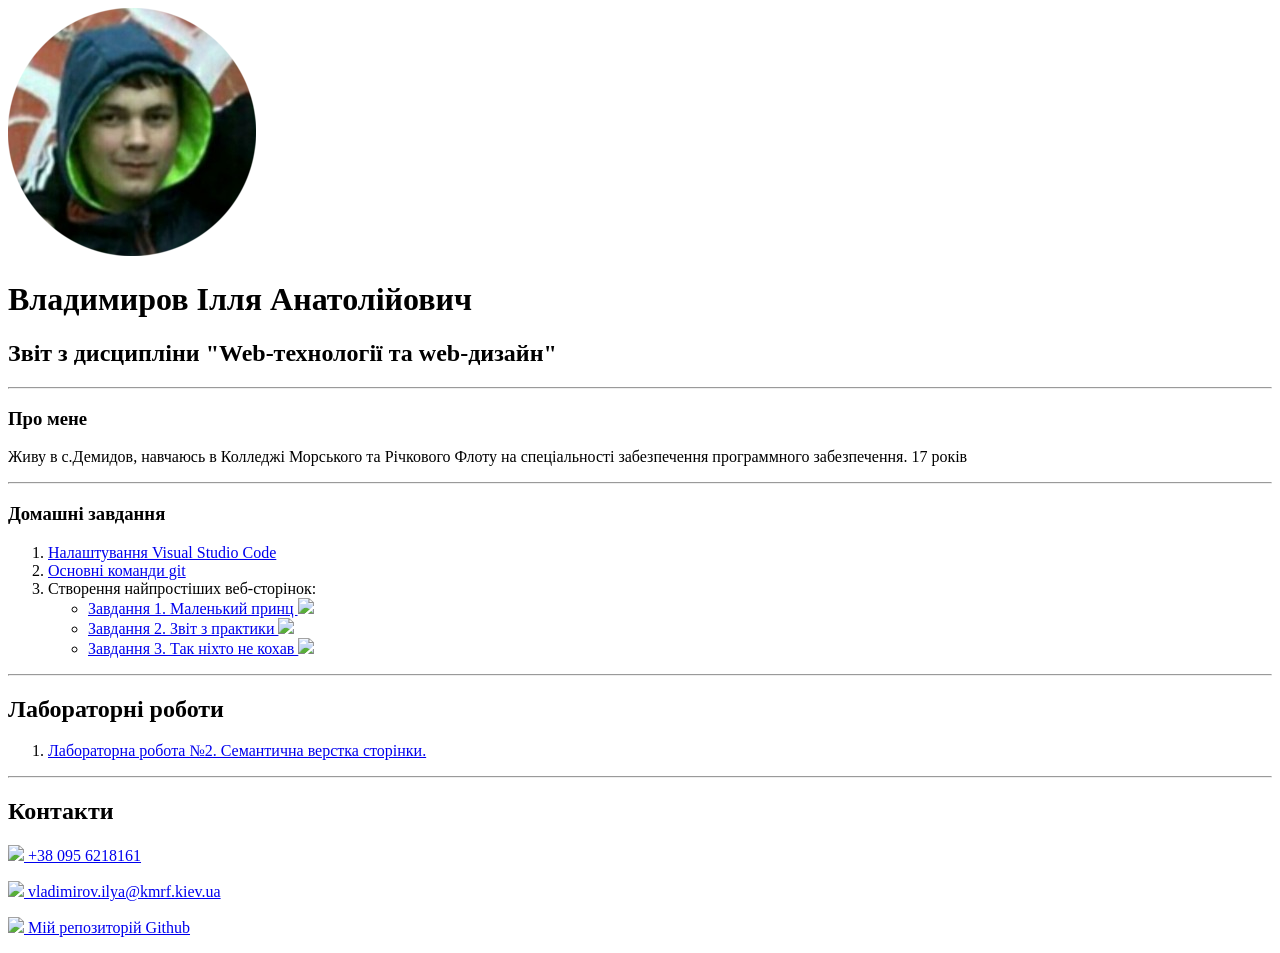
==== index.html @ 62d81837 "Fix" ====
<!DOCTYPE html>
<html lang="en">
<head>
    <meta charset="UTF-8">
    <meta http-equiv="X-UA-Compatible" content="IE=edge">
    <meta name="viewport" content="width=device-width, initial-scale=1.0">
    <title>Document</title>
</head>
<body>
    <img src="img/i am2.png" alt="My photo">
    <h1> <b> Владимиров Ілля Анатолійович </b> </h1>
    <h2> <b> Звіт з дисципліни "Web-технології та web-дизайн" </b> </h2>
    <hr> </hr>
    <h3> <b> Про мене </b> </h2>
    <p> Живу в с.Демидов, навчаюсь в Колледжі Морського та Річкового Флоту на спеціальності забезпечення программного забезпечення.
        17 років </p>
    <hr> </hr>
    <h3> <b> Домашні завдання </b> </h2>
    <p>
        <ol>
            <li> <a href = "https://docs.google.com/drawings/d/1eX4EgE5LNxsKS88erjaPKNdVql2ifB4WB1-kSOL_ri4/edit"> 
                Налаштування Visual Studio Code </a> 
                  </li>
            <li> <a href = "https://classroom.google.com/u/1/c/MzgyNTIxMTc3Mjk4/a/MzgyNTIxMTc3MzEx/details?hl=ru">
                Основні команди git </a>
                  </li>
            <li> Створення найпростіших веб-сторінок:
                <ul>
                    <li><a href = "01/task1.html">Завдання 1. Маленький принц </a>
                        <a href = "https://github.com/Vladimirovilya/web-lessons2/blob/main/01/task1.html"> 
                            <img src="https://github.com/Vladimirovilya/web-lessons2/blob/main/01/task1.html"/> </a> </li>
                    <li><a href = "01/task2.html">Завдання 2. Звіт з практики </a> 
                        <a href = "https://github.com/Vladimirovilya/web-lessons2/tree/main/01"> 
                            <img src="https://github.com/Vladimirovilya/web-lessons2/blob/main/01/task2.html"/> </a> </li>
                    <li><a href = "01/task3.html">Завдання 3. Так ніхто не кохав </a> 
                        <a href = "https://github.com/Vladimirovilya/web-lessons2/tree/main/01"> 
                            <img src="https://github.com/Vladimirovilya/web-lessons2/blob/main/01/task3.html"/> </a> </li>
                </ul> </li>
        </ol>   
    </p>
    <hr> </hr>
    <h2> <b> Лабораторні роботи </b> </h2>
    <p>
        <ol>
            <li>
         <a href = "https://github.com/Vladimirovilya/web-lessons2/blob/main/02/index.html"> 
            Лабораторна робота №2. Семантична верстка сторінки. </a> 
            </li>
         </ol>
    </p>
    <hr> </hr>
    <h2> <b> Контакти </b> </h2>
    <p> <a href = "tel:+380956218161"> 
        <img src="https://img.icons8.com/ios-glyphs/30/000000/phone--v1.png"/>
        <a href = "tel:+380956218161"> +38 095 6218161 </a>
      </p>
    <p>
        <a href = "mailto:vladimirov.ilya@kmrf.kiev.ua"> 
            <img src="https://mail.google.com/mail/u/1/#inbox"/>
        <a href = "mailto:vladimirov.ilya@kmrf.kiev.ua"> vladimirov.ilya@kmrf.kiev.ua </a> </p>
    <p>
        <a href = "https://github.com/Vladimirovilya/web-lessons/commit/2ea88d65dfe230c857233be691b01b12285af121"> 
            <img src="https://github.com/Vladimirovilya/web-lessons"/>
        <a href = "https://github.com/Vladimirovilya/web-lessons/commit/2ea88d65dfe230c857233be691b01b12285af121"> Мій репозиторій Github </a> </p>
</body>
</html>
<a href="">
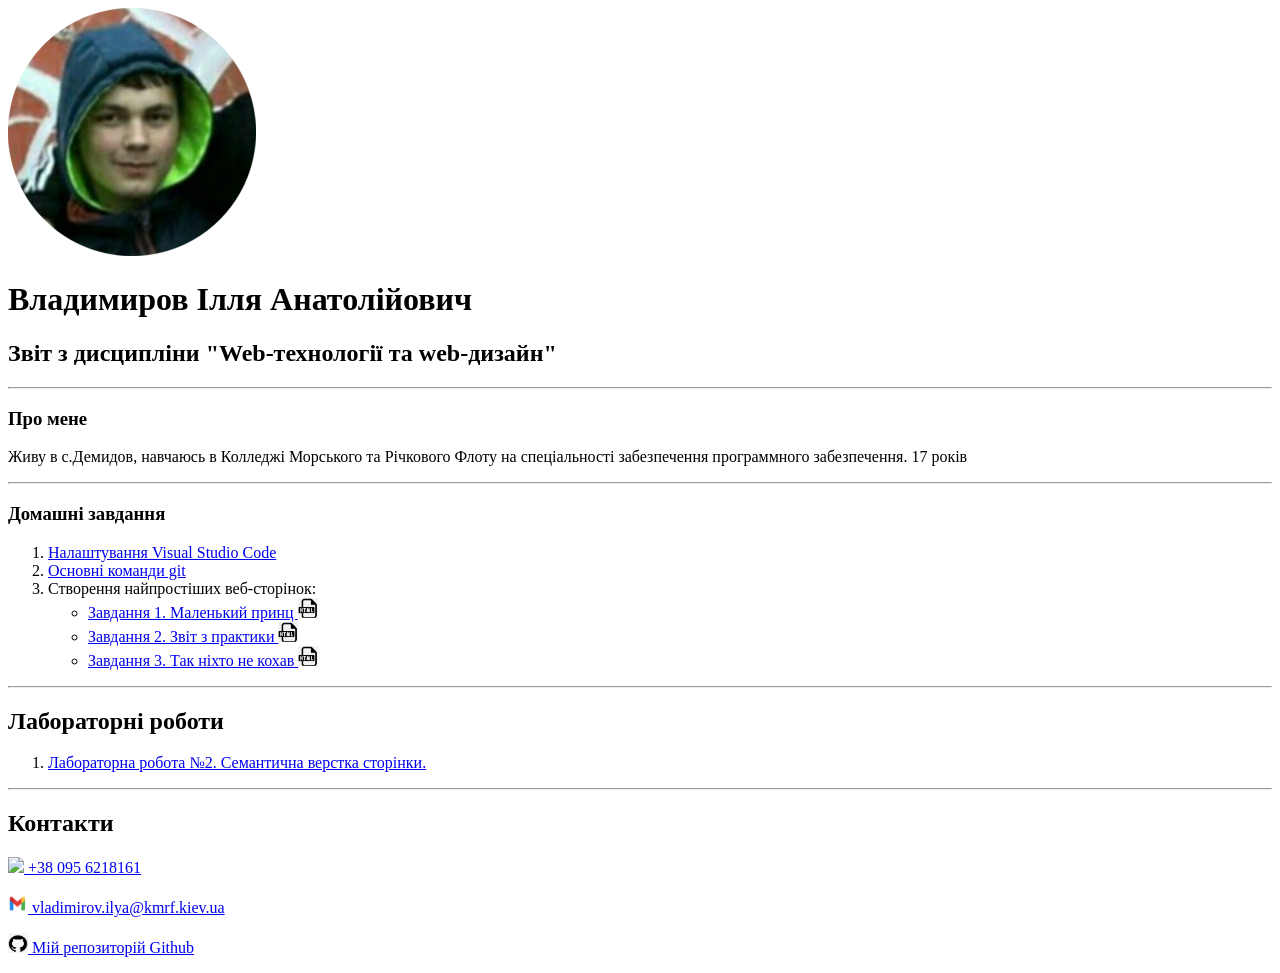
==== commit 33365022: "Fix" ====
--- a/index.html
+++ b/index.html
@@ -26,15 +26,9 @@
                   </li>
             <li> Створення найпростіших веб-сторінок:
                 <ul>
-                    <li><a href = "01/task1.html">Завдання 1. Маленький принц </a>
-                        <a href = "https://github.com/Vladimirovilya/web-lessons2/blob/main/01/task1.html"> 
-                            <img src="https://github.com/Vladimirovilya/web-lessons2/blob/main/01/task1.html"/> </a> </li>
-                    <li><a href = "01/task2.html">Завдання 2. Звіт з практики </a> 
-                        <a href = "https://github.com/Vladimirovilya/web-lessons2/tree/main/01"> 
-                            <img src="https://github.com/Vladimirovilya/web-lessons2/blob/main/01/task2.html"/> </a> </li>
-                    <li><a href = "01/task3.html">Завдання 3. Так ніхто не кохав </a> 
-                        <a href = "https://github.com/Vladimirovilya/web-lessons2/tree/main/01"> 
-                            <img src="https://github.com/Vladimirovilya/web-lessons2/blob/main/01/task3.html"/> </a> </li>
+                    <li><a href = "01/task1.html">Завдання 1. Маленький принц <a href="https://github.com/TopTyns/web-lessons/blob/main/01/task1.html%22%3E"><img src="img/Logo.jpg" width="20" height="20" ></a></li> 
+                    <li><a href = "01/task2.html">Завдання 2. Звіт з практики <a href="https://github.com/TopTyns/web-lessons/blob/main/01/task2.html%22%3E"><img src="img/Logo.jpg" width="20" height="20"></a></li>
+                    <li><a href = "01/task3.html">Завдання 3. Так ніхто не кохав <a href="https://github.com/TopTyns/web-lessons/blob/main/01/task3.html%22%3E"><img src="img/Logo.jpg" width="20" height="20"> </a></li>
                 </ul> </li>
         </ol>   
     </p>
@@ -56,12 +50,9 @@
       </p>
     <p>
         <a href = "mailto:vladimirov.ilya@kmrf.kiev.ua"> 
-            <img src="https://mail.google.com/mail/u/1/#inbox"/>
-        <a href = "mailto:vladimirov.ilya@kmrf.kiev.ua"> vladimirov.ilya@kmrf.kiev.ua </a> </p>
+            <img src="img/Poshta.jpg" width="20" height="20"><a href = "mailto:vladimirov.ilya@kmrf.kiev.ua"> vladimirov.ilya@kmrf.kiev.ua </a> </p>
     <p>
         <a href = "https://github.com/Vladimirovilya/web-lessons/commit/2ea88d65dfe230c857233be691b01b12285af121"> 
-            <img src="https://github.com/Vladimirovilya/web-lessons"/>
-        <a href = "https://github.com/Vladimirovilya/web-lessons/commit/2ea88d65dfe230c857233be691b01b12285af121"> Мій репозиторій Github </a> </p>
+            <img src="img/logogit.jpg" width="20" height="20"> <a href = "https://github.com/Vladimirovilya/web-lessons/commit/2ea88d65dfe230c857233be691b01b12285af121"> Мій репозиторій Github </a>
 </body>
 </html>
-<a href="">
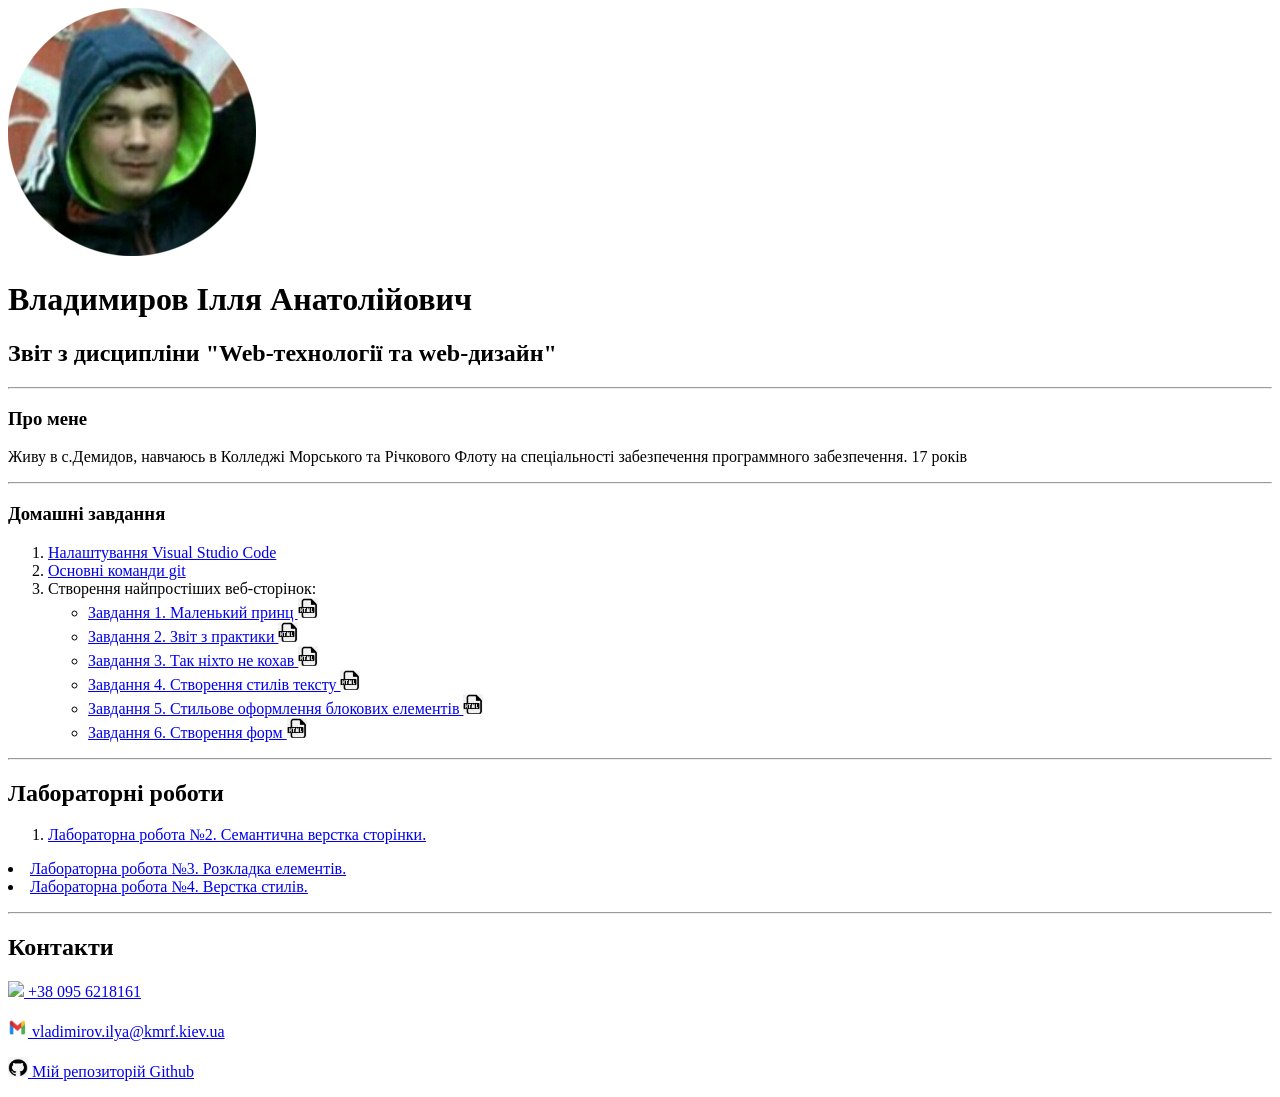
==== commit ae25e5ff: "fix" ====
--- a/index.html
+++ b/index.html
@@ -29,6 +29,16 @@
                     <li><a href = "01/task1.html">Завдання 1. Маленький принц <a href="https://github.com/TopTyns/web-lessons/blob/main/01/task1.html%22%3E"><img src="img/Logo.jpg" width="20" height="20" ></a></li> 
                     <li><a href = "01/task2.html">Завдання 2. Звіт з практики <a href="https://github.com/TopTyns/web-lessons/blob/main/01/task2.html%22%3E"><img src="img/Logo.jpg" width="20" height="20"></a></li>
                     <li><a href = "01/task3.html">Завдання 3. Так ніхто не кохав <a href="https://github.com/TopTyns/web-lessons/blob/main/01/task3.html%22%3E"><img src="img/Logo.jpg" width="20" height="20"> </a></li>
+                    <li><a href = "02/index.html">Завдання 4. Створення стилів тексту <a href="https://github.com/Vladimirovilya/web-lessons2/blob/main/03/index.html"><img src="img/Logo.jpg" width="20" height="20"> </a></li>
+                    <li><a href = "02/index.html">Завдання 5. Стильове оформлення блокових елементів   <a href="https://github.com/Vladimirovilya/web-lessons2/tree/main/04"><img src="img/Logo.jpg" width="20" height="20"> </a></li>
+                    <li><a href = "01/task2.html">Завдання 6. Створення форм  <a href="https://github.com/Vladimirovilya/web-lessons2/tree/main/06"><img src="img/Logo.jpg" width="20" height="20"></a></li>
+
+
+
+
+
+
+
                 </ul> </li>
         </ol>   
     </p>
@@ -36,11 +46,20 @@
     <h2> <b> Лабораторні роботи </b> </h2>
     <p>
         <ol>
+            
             <li>
-         <a href = "https://github.com/Vladimirovilya/web-lessons2/blob/main/02/index.html"> 
-            Лабораторна робота №2. Семантична верстка сторінки. </a> 
-            </li>
+                <a href = "https://github.com/Vladimirovilya/web-lessons2/blob/main/02/index.html"> 
+                   Лабораторна робота №2. Семантична верстка сторінки. </a> 
+                   </li>
          </ol>
+         <li>
+            <a href = "https://github.com/Vladimirovilya/web-lessons2/tree/main/05"> 
+               Лабораторна робота №3. Розкладка елементів. </a> 
+               </li>
+               <li>
+                <a href = "https://github.com/Vladimirovilya/web-lessons2/tree/main/07"> 
+                   Лабораторна робота №4. Верстка стилів. </a> 
+                   </li>
     </p>
     <hr> </hr>
     <h2> <b> Контакти </b> </h2>
@@ -52,7 +71,7 @@
         <a href = "mailto:vladimirov.ilya@kmrf.kiev.ua"> 
             <img src="img/Poshta.jpg" width="20" height="20"><a href = "mailto:vladimirov.ilya@kmrf.kiev.ua"> vladimirov.ilya@kmrf.kiev.ua </a> </p>
     <p>
-        <a href = "https://github.com/Vladimirovilya/web-lessons/commit/2ea88d65dfe230c857233be691b01b12285af121"> 
-            <img src="img/logogit.jpg" width="20" height="20"> <a href = "https://github.com/Vladimirovilya/web-lessons/commit/2ea88d65dfe230c857233be691b01b12285af121"> Мій репозиторій Github </a>
+        <a href = "https://github.com/Vladimirovilya/web-lessons2"> 
+            <img src="img/logogit.jpg" width="20" height="20"> <a href = "https://github.com/Vladimirovilya/web-lessons2"> Мій репозиторій Github </a>
 </body>
 </html>
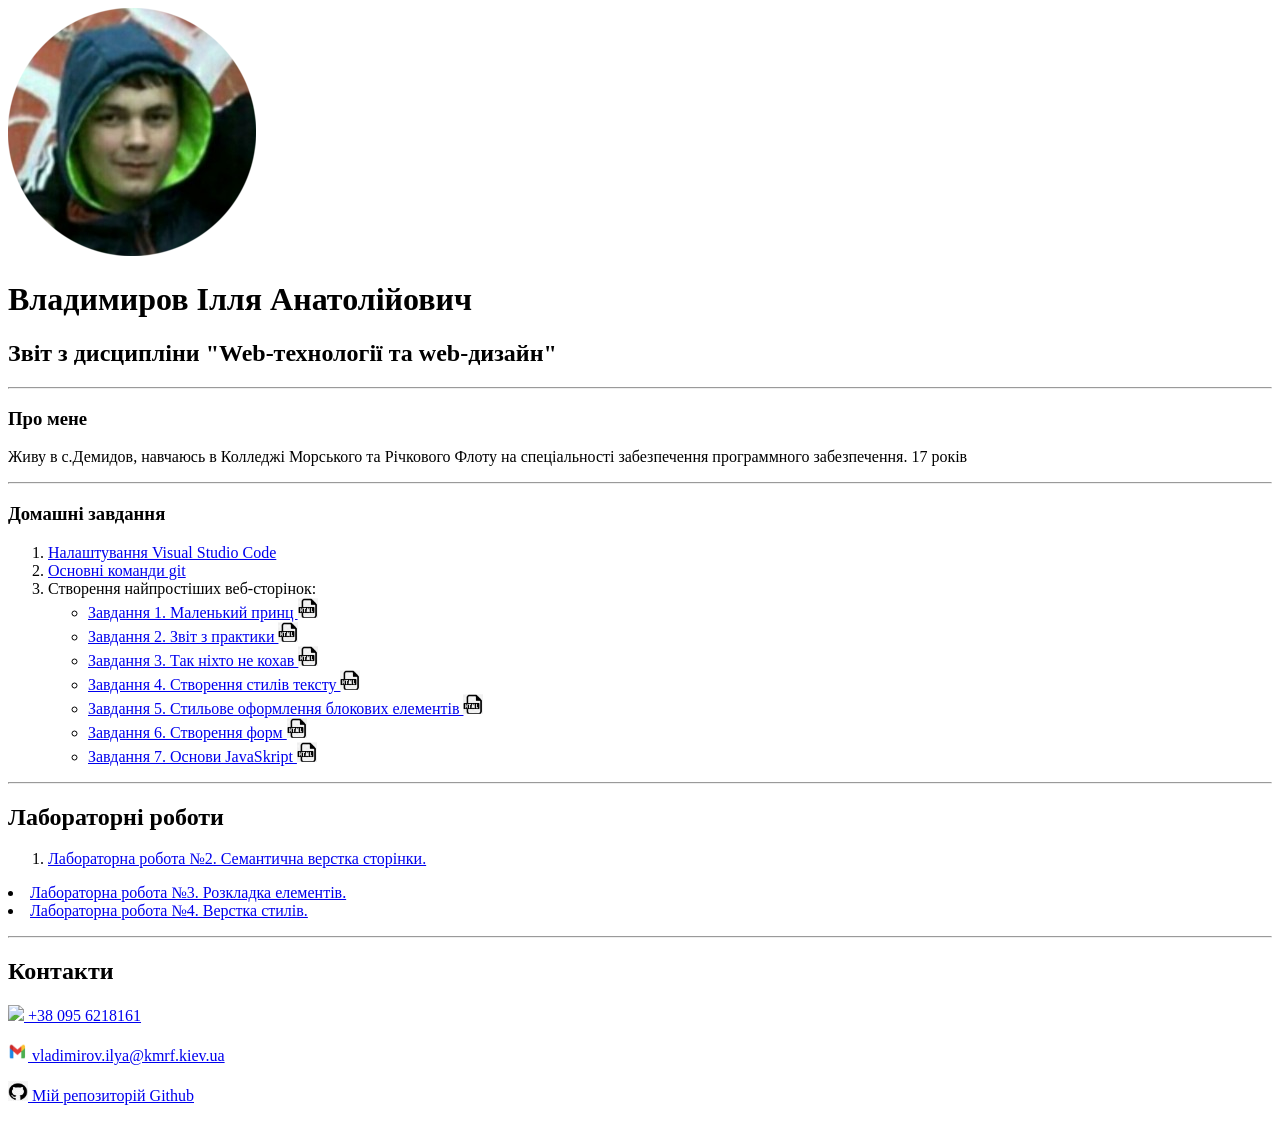
==== commit 870b8f70: "fix" ====
--- a/index.html
+++ b/index.html
@@ -32,6 +32,8 @@
                     <li><a href = "02/index.html">Завдання 4. Створення стилів тексту <a href="https://github.com/Vladimirovilya/web-lessons2/blob/main/03/index.html"><img src="img/Logo.jpg" width="20" height="20"> </a></li>
                     <li><a href = "02/index.html">Завдання 5. Стильове оформлення блокових елементів   <a href="https://github.com/Vladimirovilya/web-lessons2/tree/main/04"><img src="img/Logo.jpg" width="20" height="20"> </a></li>
                     <li><a href = "01/task2.html">Завдання 6. Створення форм  <a href="https://github.com/Vladimirovilya/web-lessons2/tree/main/06"><img src="img/Logo.jpg" width="20" height="20"></a></li>
+                    <li><a href = "01/task2.html">Завдання 7. Основи JavaSkript  <a href="https://github.com/Vladimirovilya/web-lessons2/tree/main/08"><img src="img/Logo.jpg" width="20" height="20"></a></li>
+
 
 
 
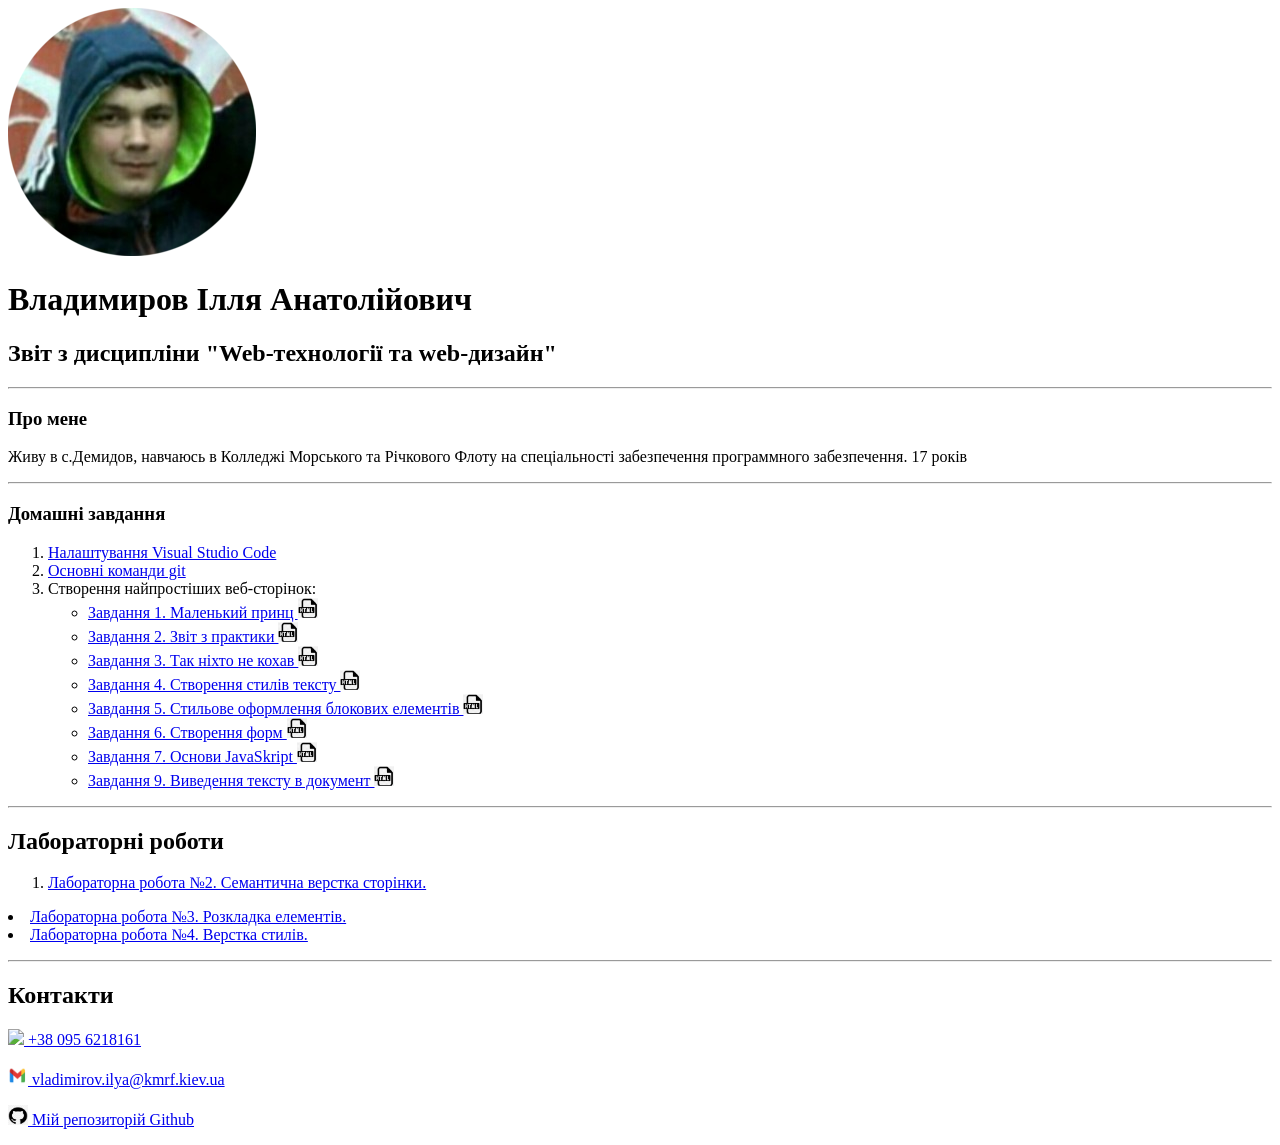
==== commit fec9310f: "fix" ====
--- a/index.html
+++ b/index.html
@@ -33,6 +33,7 @@
                     <li><a href = "02/index.html">Завдання 5. Стильове оформлення блокових елементів   <a href="https://github.com/Vladimirovilya/web-lessons2/tree/main/04"><img src="img/Logo.jpg" width="20" height="20"> </a></li>
                     <li><a href = "01/task2.html">Завдання 6. Створення форм  <a href="https://github.com/Vladimirovilya/web-lessons2/tree/main/06"><img src="img/Logo.jpg" width="20" height="20"></a></li>
                     <li><a href = "01/task2.html">Завдання 7. Основи JavaSkript  <a href="https://github.com/Vladimirovilya/web-lessons2/tree/main/08"><img src="img/Logo.jpg" width="20" height="20"></a></li>
+                    <li><a href = "01/task2.html">Завдання 9. Виведення тексту в документ  <a href="https://github.com/Vladimirovilya/web-lessons2/tree/main/Tekst_Documents"><img src="img/Logo.jpg" width="20" height="20"></a></li>
 
 
 
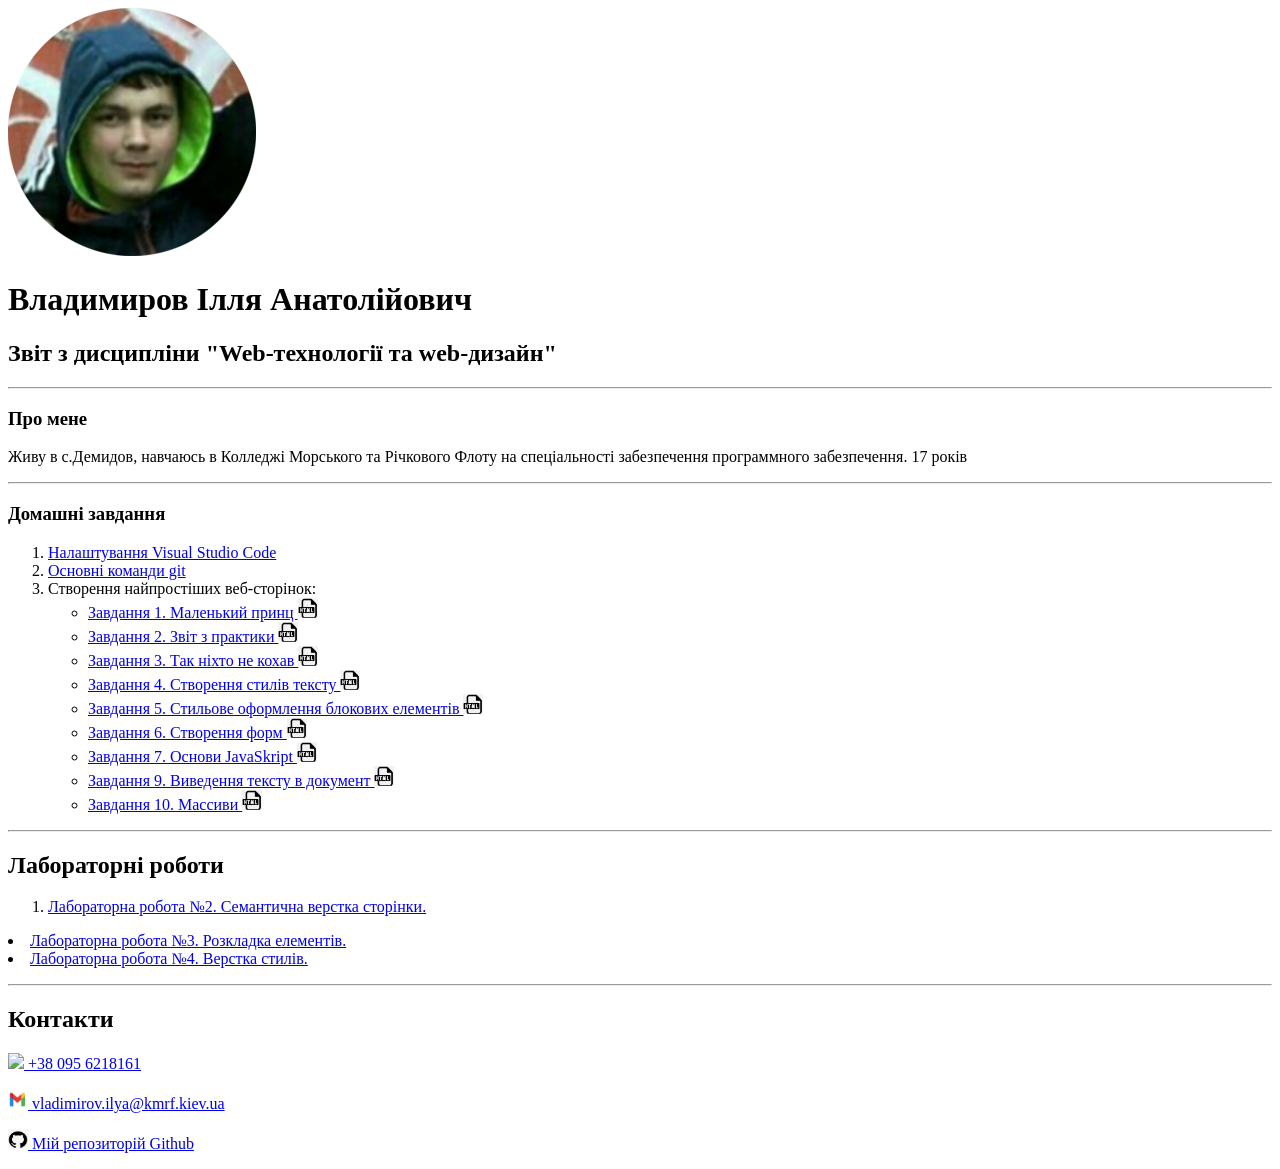
==== commit b76e6862: "fix" ====
--- a/index.html
+++ b/index.html
@@ -34,6 +34,7 @@
                     <li><a href = "01/task2.html">Завдання 6. Створення форм  <a href="https://github.com/Vladimirovilya/web-lessons2/tree/main/06"><img src="img/Logo.jpg" width="20" height="20"></a></li>
                     <li><a href = "01/task2.html">Завдання 7. Основи JavaSkript  <a href="https://github.com/Vladimirovilya/web-lessons2/tree/main/08"><img src="img/Logo.jpg" width="20" height="20"></a></li>
                     <li><a href = "01/task2.html">Завдання 9. Виведення тексту в документ  <a href="https://github.com/Vladimirovilya/web-lessons2/tree/main/Tekst_Documents"><img src="img/Logo.jpg" width="20" height="20"></a></li>
+                    <li><a href = "01/task2.html">Завдання 10. Массиви  <a href="https://github.com/Vladimirovilya/web-lessons2/tree/main/10"><img src="img/Logo.jpg" width="20" height="20"></a></li>
 
 
 
